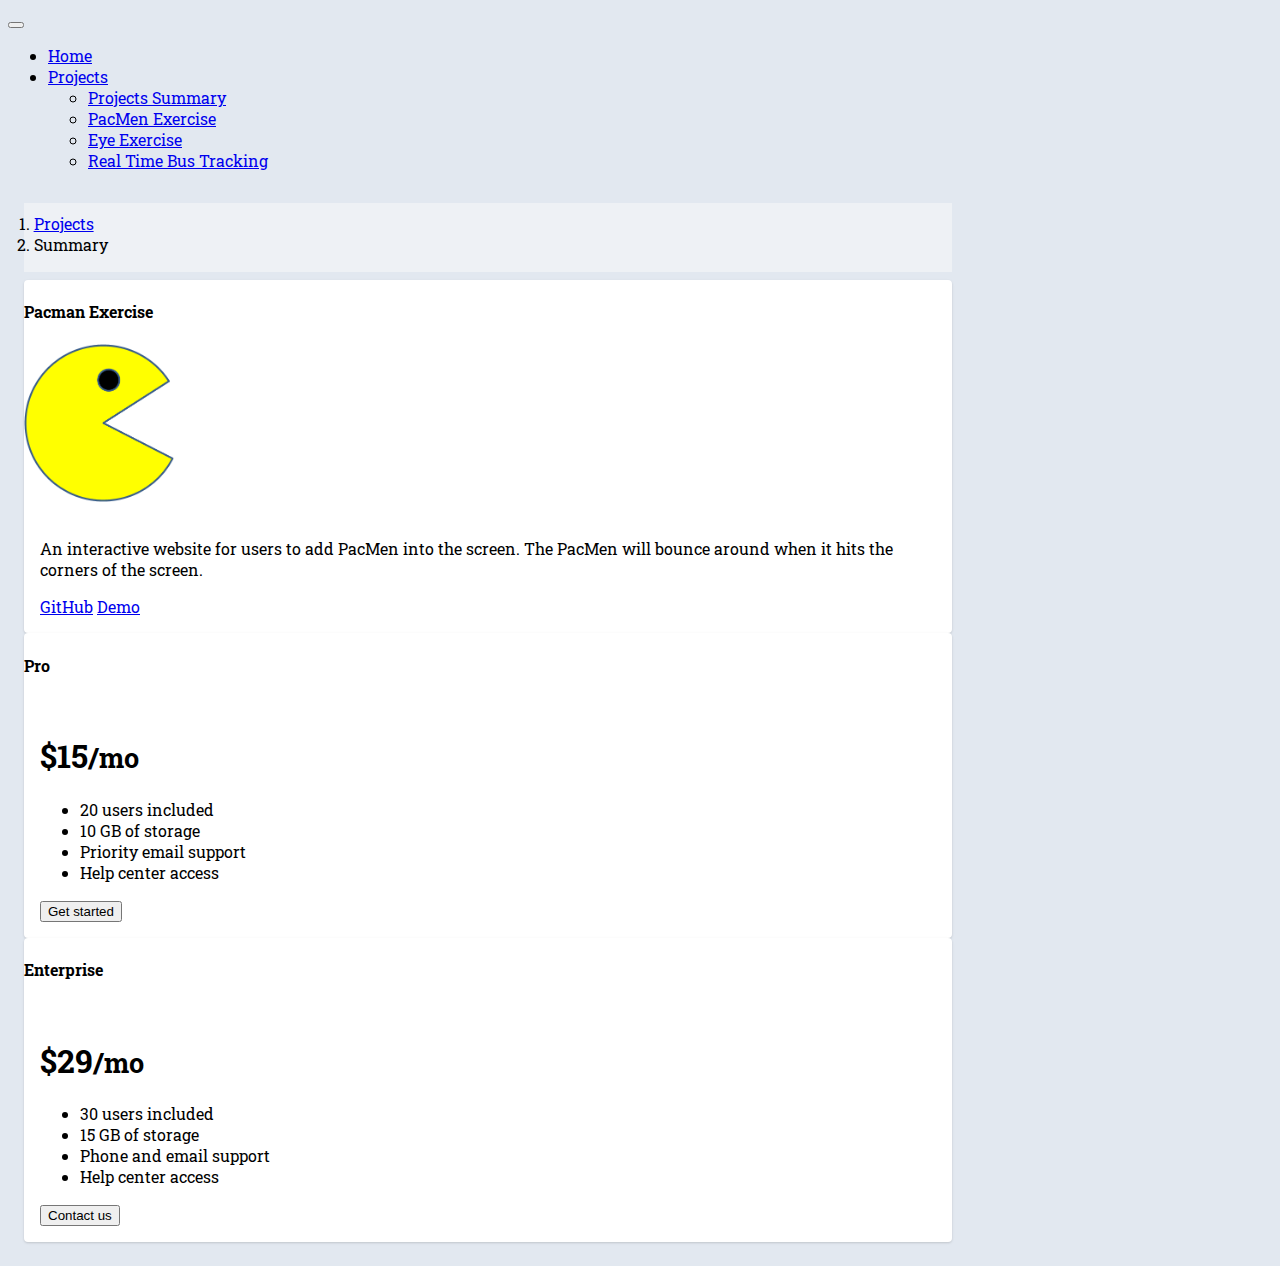
==== projects.html @ 555a8483 "update projects file to include pacman exercise" ====
<!DOCTYPE html>
<html lang="en">
    <head>
        <meta charset="UTF-8">
        <title>Document</title>
        <!-- BootStrap CSS -->
        <link href="https://cdn.jsdelivr.net/npm/bootstrap@5.1.3/dist/css/bootstrap.min.css" rel="stylesheet" integrity="sha384-1BmE4kWBq78iYhFldvKuhfTAU6auU8tT94WrHftjDbrCEXSU1oBoqyl2QvZ6jIW3" crossorigin="anonymous">
        <!-- Font CSS -->
        <link rel="preconnect" href="https://fonts.googleapis.com">
        <link rel="preconnect" href="https://fonts.gstatic.com" crossorigin><link href="https://fonts.googleapis.com/css2?family=Roboto+Slab&display=swap" rel="stylesheet">
        <!-- Custom styles for this template -->
    <link href="css/main.css" rel="stylesheet">
    </head>
    <body>
        <!-- Navigation bar -->
        <nav class="navbar navbar-expand-lg navbar-light bg-light">
            <div class="container-fluid">
                <a class="navbar-brand" href="#"></a>
                <button class="navbar-toggler" type="button" data-bs-toggle="collapse" data-bs-target="#navbarSupportedContent" aria-controls="navbarSupportedContent" aria-expanded="false" aria-label="Toggle navigation">
                    <span class="navbar-toggler-icon"></span>
                </button>
                <div class="collapse navbar-collapse" id="navbarSupportedContent">
                    <ul class="navbar-nav me-auto mb-2 mb-lg-0">
                        <li class="nav-item"><a class="nav-link active" aria-current="page" href="index.html">Home</a></li>
                        <li class="nav-item dropdown">
                            <a class="nav-link dropdown-toggle" href="#" id="navbarDropdown" role="button" data-bs-toggle="dropdown" aria-expanded="false">Projects</a>
                            <ul class="dropdown-menu" aria-labelledby="navbarDropdown">
                                <li><a class="dropdown-item" href="#">Projects Summary</a></li>
                                <li><a class="dropdown-item" href="#">PacMen Exercise</a></li>
                                <li><a class="dropdown-item" href="#">Eye Exercise</a></li>
                                <li><a class="dropdown-item" href="#">Real Time Bus Tracking</a></li>
                            </ul>
                        </li>
                    </ul>
                </div>
            </div>
        </nav>

        <!-- Website body -->
        <div class="container py-3">
            <header>
                <div class="header mx-auto text-center card-body">
                    <!-- Sub Nav - Breadcrumb -->
                    <div class="breadcrumb">
                        <nav aria-label="breadcrumb" class="main-breadcrumb">
                            <ol class="breadcrumb">
                                <li class="breadcrumb-item"><a href="projects.html">Projects</a></li>
                                <li class="breadcrumb-item active" aria-current="page">Summary</li>
                            </ol>
                        </nav>
                    </div>
                    <!-- /Breadcrumb -->
                    <div class="row row-cols-1 row-cols-md-3 mb-3 text-center">
                        <div class="col">
                            <div class="card mb-4 rounded-3 shadow-sm">
                                <div class="card-header py-3">
                                    <h4 class="my-0 fw-normal">Pacman Exercise</h4>
                                </div>
                                <div class="align-items-center text-center pt-3">
                                    <img src="images/PacMan1.png" alt="pacmen" class="rounded-3" width="150">
                                </div>
                                <div class="card-body">
                                    <p class="mt-3 mb-4">An interactive website for users to add PacMen into the screen. The PacMen will bounce around when it hits the corners of the screen.</p>
                                    <a class="btn btn-primary" href="https://github.com/jadewee/pacman"  target="_blank" rel="noopener noreferrer" role="button">GitHub</a>
                                    <a class="btn btn-outline-primary" href="pacmen.html"  target="_blank" rel="noopener noreferrer" role="button">Demo</a>
                                </div>
                            </div>
                        </div>
                        <div class="col">
                            <div class="card mb-4 rounded-3 shadow-sm">
                                <div class="card-header py-3">
                                    <h4 class="my-0 fw-normal">Pro</h4>
                                </div>
                                <div class="card-body">
                                    <h1 class="card-title pricing-card-title">$15<small class="text-muted fw-light">/mo</small></h1>
                                    <ul class="list-unstyled mt-3 mb-4">
                                        <li>20 users included</li>
                                        <li>10 GB of storage</li>
                                        <li>Priority email support</li>
                                        <li>Help center access</li>
                                    </ul>
                                    <button type="button" class="w-100 btn btn-lg btn-primary">Get started</button>
                                </div>
                            </div>
                        </div>
                        <div class="col">
                            <div class="card mb-4 rounded-3 shadow-sm border-primary">
                                <div class="card-header py-3 text-white bg-primary border-primary">
                                    <h4 class="my-0 fw-normal">Enterprise</h4>
                                </div>
                                <div class="card-body">
                                    <h1 class="card-title pricing-card-title">$29<small class="text-muted fw-light">/mo</small></h1>
                                    <ul class="list-unstyled mt-3 mb-4">
                                        <li>30 users included</li>
                                        <li>15 GB of storage</li>
                                        <li>Phone and email support</li>
                                        <li>Help center access</li>
                                    </ul>
                                    <button type="button" class="w-100 btn btn-lg btn-primary">Contact us</button>
                                </div>
                            </div>
                        </div>
                    </div>
                </div>
            </header>

        <!-- JavaScript Bundle with Popper -->
        <script src="https://cdn.jsdelivr.net/npm/bootstrap@5.1.3/dist/js/bootstrap.bundle.min.js" integrity="sha384-ka7Sk0Gln4gmtz2MlQnikT1wXgYsOg+OMhuP+IlRH9sENBO0LRn5q+8nbTov4+1p" crossorigin="anonymous"></script>
        
    </body>
</html>
---- css/main.css ----
body {
    font-family: 'Roboto Slab', serif;
    /* background-image: linear-gradient(180deg, #eee, #fff 100px, #fff); */
    background-color: #e2e8f0;
}

.breadcrumb {
    background-color: #eef1f5;
    padding: 0.3em;
    margin: auto;
    margin-bottom: 0.5em;
}

.container { 
    align-items: center;
    justify-content: flex-start;
    width: 100%;
    max-width: 960px;
}

.profile-content {
    display:grid;
    grid-template-columns: 1fr 3fr;
    grid-template-rows: 1fr;
    gap: 10px;
}
.header-text {
    padding: 1.5em;
    color: white;
    text-align: left;
}

.card {
    box-shadow: 0 1px 3px 0 rgba(0,0,0,.1), 0 1px 2px 0 rgba(0,0,0,.06);
}

.card {
    position: relative;
    display: flex;
    flex-direction: column;
    min-width: 0;
    word-wrap: break-word;
    background-color: #fff;
    background-clip: border-box;
    border: 0 solid rgba(0,0,0,.125);
    border-radius: .25rem;
    /* padding-top: 1em; */
}

.card-body {
    flex: 1 1 auto;
    min-height: 1px;
    padding: 1rem;
}
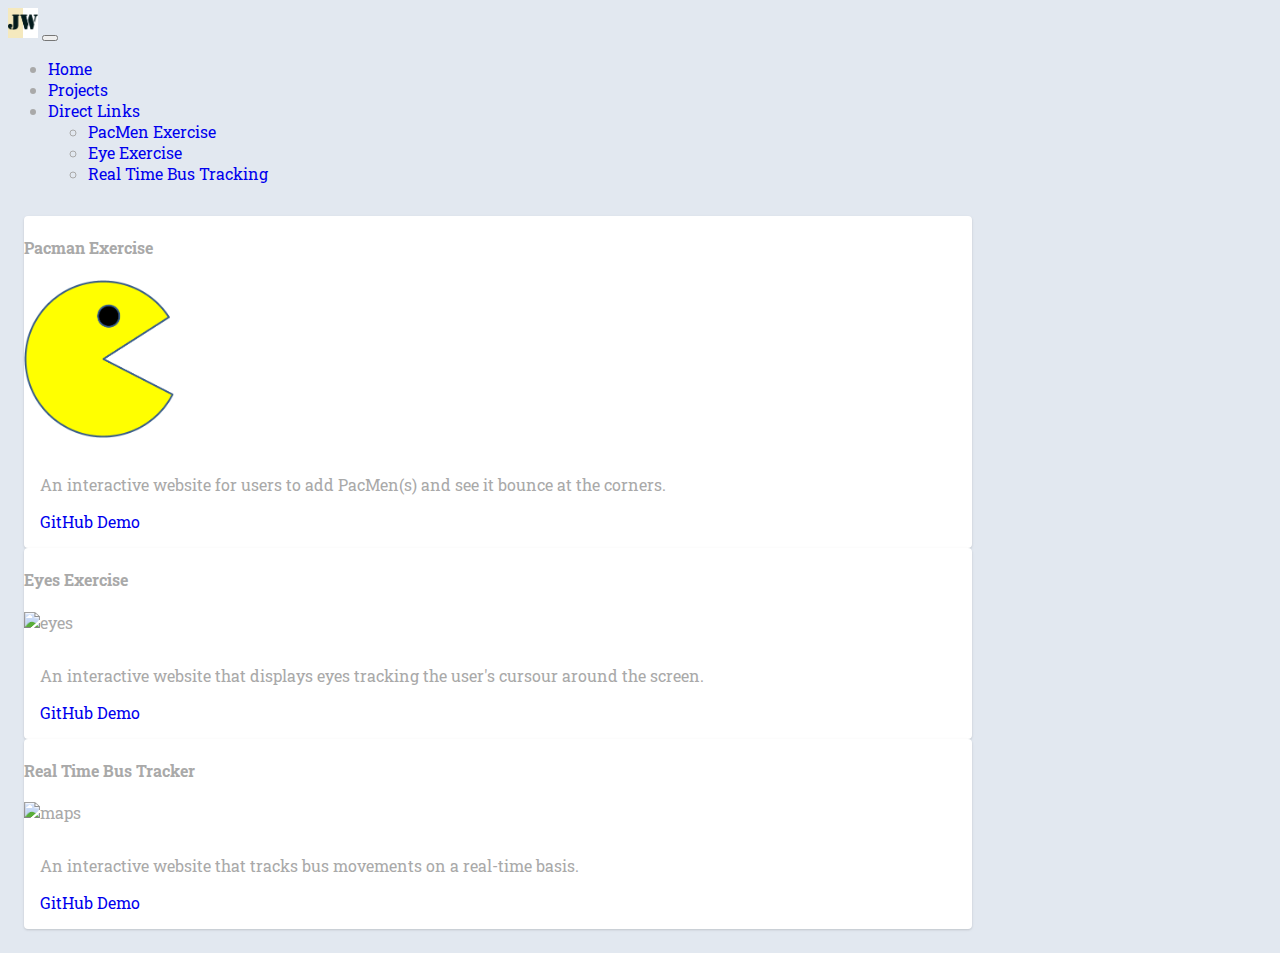
==== commit 678c736d: "update to include logo" ====
--- a/projects.html
+++ b/projects.html
@@ -16,19 +16,20 @@
         <nav class="navbar navbar-expand-lg navbar-light bg-light">
             <div class="container-fluid">
                 <a class="navbar-brand" href="#"></a>
+                <img src="images/logo.png" style="display: inline-block;" class="rounded-circle" width="30">
                 <button class="navbar-toggler" type="button" data-bs-toggle="collapse" data-bs-target="#navbarSupportedContent" aria-controls="navbarSupportedContent" aria-expanded="false" aria-label="Toggle navigation">
                     <span class="navbar-toggler-icon"></span>
                 </button>
                 <div class="collapse navbar-collapse" id="navbarSupportedContent">
                     <ul class="navbar-nav me-auto mb-2 mb-lg-0">
-                        <li class="nav-item"><a class="nav-link active" aria-current="page" href="index.html">Home</a></li>
+                        <li class="nav-item"><a class="nav-link" href="index.html">Home</a></li>
+                        <li class="nav-item"><a class="nav-link active" aria-current="page" href="projects.html">Projects</a></li>
                         <li class="nav-item dropdown">
-                            <a class="nav-link dropdown-toggle" href="#" id="navbarDropdown" role="button" data-bs-toggle="dropdown" aria-expanded="false">Projects</a>
+                            <a class="nav-link dropdown-toggle" href="#" id="navbarDropdown" role="button" data-bs-toggle="dropdown" aria-expanded="false">Direct Links</a>
                             <ul class="dropdown-menu" aria-labelledby="navbarDropdown">
-                                <li><a class="dropdown-item" href="#">Projects Summary</a></li>
-                                <li><a class="dropdown-item" href="#">PacMen Exercise</a></li>
-                                <li><a class="dropdown-item" href="#">Eye Exercise</a></li>
-                                <li><a class="dropdown-item" href="#">Real Time Bus Tracking</a></li>
+                                <li><a class="dropdown-item" href="projects/pacmen.html" target="_blank" rel="noopener noreferrer">PacMen Exercise</a></li>
+                                <li><a class="dropdown-item" href="projects/eyes.html" target="_blank" rel="noopener noreferrer">Eye Exercise</a></li>
+                                <li><a class="dropdown-item" href="projects/maps.html" target="_blank" rel="noopener noreferrer">Real Time Bus Tracking</a></li>
                             </ul>
                         </li>
                     </ul>
@@ -40,63 +41,49 @@
         <div class="container py-3">
             <header>
                 <div class="header mx-auto text-center card-body">
-                    <!-- Sub Nav - Breadcrumb -->
-                    <div class="breadcrumb">
-                        <nav aria-label="breadcrumb" class="main-breadcrumb">
-                            <ol class="breadcrumb">
-                                <li class="breadcrumb-item"><a href="projects.html">Projects</a></li>
-                                <li class="breadcrumb-item active" aria-current="page">Summary</li>
-                            </ol>
-                        </nav>
-                    </div>
-                    <!-- /Breadcrumb -->
                     <div class="row row-cols-1 row-cols-md-3 mb-3 text-center">
                         <div class="col">
-                            <div class="card mb-4 rounded-3 shadow-sm">
-                                <div class="card-header py-3">
+                            <div class="card mb-4 rounded-3 shadow-sm border-primary">
+                                <div class="card-header py-3 text-white bg-primary border-primary">
                                     <h4 class="my-0 fw-normal">Pacman Exercise</h4>
                                 </div>
                                 <div class="align-items-center text-center pt-3">
                                     <img src="images/PacMan1.png" alt="pacmen" class="rounded-3" width="150">
                                 </div>
                                 <div class="card-body">
-                                    <p class="mt-3 mb-4">An interactive website for users to add PacMen into the screen. The PacMen will bounce around when it hits the corners of the screen.</p>
+                                    <p class="mt-3 mb-4">An interactive website for users to add PacMen(s) and see it bounce at the corners.</p>
                                     <a class="btn btn-primary" href="https://github.com/jadewee/pacman"  target="_blank" rel="noopener noreferrer" role="button">GitHub</a>
-                                    <a class="btn btn-outline-primary" href="pacmen.html"  target="_blank" rel="noopener noreferrer" role="button">Demo</a>
-                                </div>
-                            </div>
-                        </div>
-                        <div class="col">
-                            <div class="card mb-4 rounded-3 shadow-sm">
-                                <div class="card-header py-3">
-                                    <h4 class="my-0 fw-normal">Pro</h4>
-                                </div>
-                                <div class="card-body">
-                                    <h1 class="card-title pricing-card-title">$15<small class="text-muted fw-light">/mo</small></h1>
-                                    <ul class="list-unstyled mt-3 mb-4">
-                                        <li>20 users included</li>
-                                        <li>10 GB of storage</li>
-                                        <li>Priority email support</li>
-                                        <li>Help center access</li>
-                                    </ul>
-                                    <button type="button" class="w-100 btn btn-lg btn-primary">Get started</button>
+                                    <a class="btn btn-outline-primary" href="projects/pacmen.html"  target="_blank" rel="noopener noreferrer" role="button">Demo</a>
                                 </div>
                             </div>
                         </div>
                         <div class="col">
                             <div class="card mb-4 rounded-3 shadow-sm border-primary">
                                 <div class="card-header py-3 text-white bg-primary border-primary">
-                                    <h4 class="my-0 fw-normal">Enterprise</h4>
+                                    <h4 class="my-0 fw-normal">Eyes Exercise</h4>
+                                </div>
+                                <div class="align-items-center text-center pt-3">
+                                    <img src="images/eyes.png" alt="eyes" class="rounded-3" width="158">
                                 </div>
                                 <div class="card-body">
-                                    <h1 class="card-title pricing-card-title">$29<small class="text-muted fw-light">/mo</small></h1>
-                                    <ul class="list-unstyled mt-3 mb-4">
-                                        <li>30 users included</li>
-                                        <li>15 GB of storage</li>
-                                        <li>Phone and email support</li>
-                                        <li>Help center access</li>
-                                    </ul>
-                                    <button type="button" class="w-100 btn btn-lg btn-primary">Contact us</button>
+                                    <p class="mt-3 mb-4">An interactive website that displays eyes tracking the user's cursour around the screen.</p>
+                                    <a class="btn btn-primary" href="https://github.com/jadewee/eyes-exercise"  target="_blank" rel="noopener noreferrer" role="button">GitHub</a>
+                                    <a class="btn btn-outline-primary" href="projects/eyes.html"  target="_blank" rel="noopener noreferrer" role="button">Demo</a>
+                                </div>
+                            </div>
+                        </div>
+                        <div class="col">
+                            <div class="card mb-4 rounded-3 shadow-sm border-primary">
+                                <div class="card-header py-3 text-white bg-primary border-primary">
+                                    <h4 class="my-0 fw-normal">Real Time Bus Tracker</h4>
+                                </div>
+                                <div class="align-items-center text-center pt-3">
+                                    <img src="images/maps.png" alt="maps" class="rounded-3" width="159">
+                                </div>
+                                <div class="card-body">
+                                    <p class="mt-3 mb-4">An interactive website that tracks bus movements on a real-time basis.</p>
+                                    <a class="btn btn-primary" href="https://github.com/jadewee/real-time-bus-tracker"  target="_blank" rel="noopener noreferrer" role="button">GitHub</a>
+                                    <a class="btn btn-outline-primary" href="projects/maps.html"  target="_blank" rel="noopener noreferrer" role="button">Demo</a>
                                 </div>
                             </div>
                         </div>
--- a/css/main.css
+++ b/css/main.css
@@ -3,20 +3,23 @@
     font-family: 'Roboto Slab', serif;
     /* background-image: linear-gradient(180deg, #eee, #fff 100px, #fff); */
     background-color: #e2e8f0;
+    color: darkgray;
 }
 
-.breadcrumb {
-    background-color: #eef1f5;
-    padding: 0.3em;
-    margin: auto;
-    margin-bottom: 0.5em;
+h3 {
+    color: darkcyan;
+}
+
+.role {
+    color: rgb(48, 57, 57);
+    font-size: 1.1em;
 }
 
 .container { 
     align-items: center;
     justify-content: flex-start;
     width: 100%;
-    max-width: 960px;
+    max-width: 980px;
 }
 
 .profile-content {
@@ -53,3 +56,23 @@
     min-height: 1px;
     padding: 1rem;
 }
+
+.flower-card {
+    background: url("../images/flower.png") repeat;
+}
+a:link {
+    text-decoration: none;
+  }
+  
+a:visited {
+    text-decoration: none;
+}
+
+a:hover {
+    text-decoration: underline;
+    text-transform: lowercase;
+}
+
+a:active {
+    text-decoration: underline;
+}
